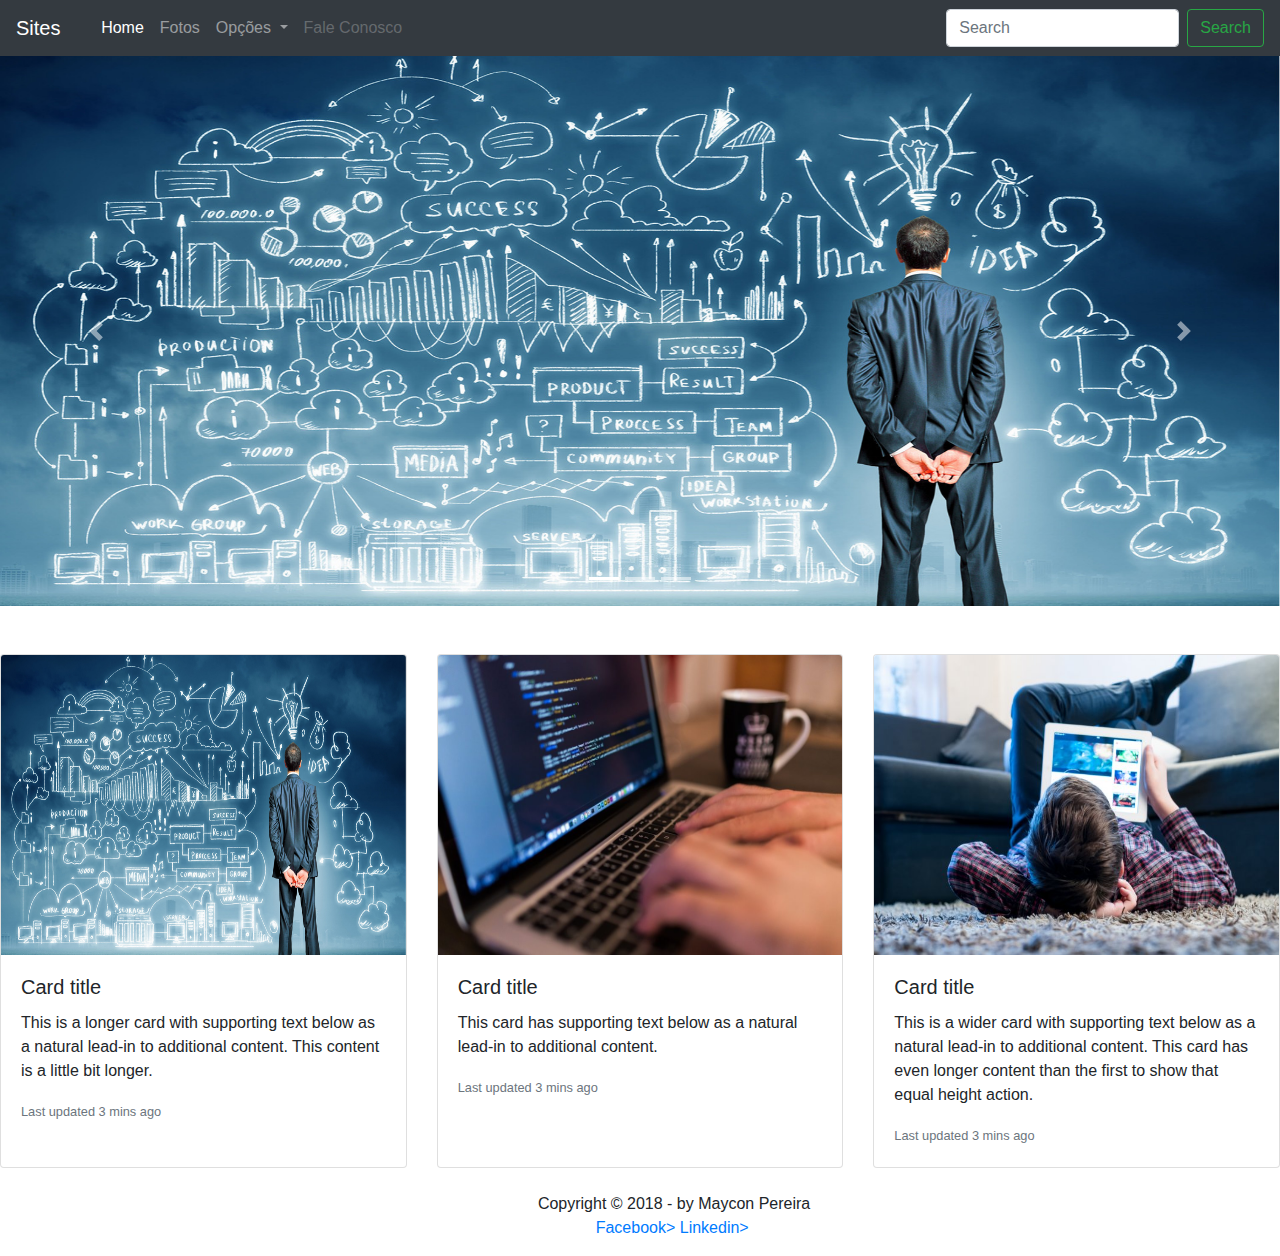
==== site/index.html @ 8052c2e3 "Primeiro conteúdo" ====
<!doctype html>
<html lang="pt-br">
<head>
  <!-- Required meta tags -->
  <meta charset="utf-8">
  <meta name="viewport" content="width=device-width, initial-scale=1, shrink-to-fit=no">

  <!-- Bootstrap CSS -->
  <link rel="stylesheet" href="https://maxcdn.bootstrapcdn.com/bootstrap/4.0.0/css/bootstrap.min.css" integrity="sha384-Gn5384xqQ1aoWXA+058RXPxPg6fy4IWvTNh0E263XmFcJlSAwiGgFAW/dAiS6JXm" crossorigin="anonymous">

  <title>Site</title>
</head>
<body>
  <div id="interface">

  <!-- Optional JavaScript -->
  <!-- jQuery first, then Popper.js, then Bootstrap JS -->
  <script src="https://code.jquery.com/jquery-3.2.1.slim.min.js" integrity="sha384-KJ3o2DKtIkvYIK3UENzmM7KCkRr/rE9/Qpg6aAZGJwFDMVNA/GpGFF93hXpG5KkN" crossorigin="anonymous"></script>
  <script src="https://cdnjs.cloudflare.com/ajax/libs/popper.js/1.12.9/umd/popper.min.js" integrity="sha384-ApNbgh9B+Y1QKtv3Rn7W3mgPxhU9K/ScQsAP7hUibX39j7fakFPskvXusvfa0b4Q" crossorigin="anonymous"></script>
  <script src="https://maxcdn.bootstrapcdn.com/bootstrap/4.0.0/js/bootstrap.min.js" integrity="sha384-JZR6Spejh4U02d8jOt6vLEHfe/JQGiRRSQQxSfFWpi1MquVdAyjUar5+76PVCmYl" crossorigin="anonymous"></script>

  <!-- menu do site -->
  

  <nav  class="navbar navbar-expand-lg navbar-dark bg-dark custom">
    <a class="navbar-brand" href="index.html">Sites &nbsp;&nbsp; </a>
    <button class="navbar-toggler" type="button" data-toggle="collapse" data-target="#navbarSupportedContent" aria-controls="navbarSupportedContent" aria-expanded="false" aria-label="Toggle navigation">
      <span class="navbar-toggler-icon"></span>
    </button>

    <div class="collapse navbar-collapse" id="navbarSupportedContent">
      <ul class="navbar-nav mr-auto">
        <li class="nav-item active">
          <a class="nav-link" href="index.html">Home <span class="sr-only">(current)</span></a>
        </li>
        <li class="nav-item">
          <a class="nav-link" href="fotos.html">Fotos</a>
        </li>
        <li class="nav-item dropdown">
          <a class="nav-link dropdown-toggle" href="#" id="navbarDropdown" role="button" data-toggle="dropdown" aria-haspopup="true" aria-expanded="false">
            Opções
          </a>
          <div class="dropdown-menu" aria-labelledby="navbarDropdown">
            <a class="dropdown-item" href="#">Action</a>
            <a class="dropdown-item" href="#">Another action</a>
            <div class="dropdown-divider"></div>
            <a class="dropdown-item" href="#">Something else here</a>
          </div>
        </li>
        <li class="nav-item">
          <a class="nav-link disabled" href="faleConosco.html">Fale Conosco</a>
        </li>
      </ul>
      <form class="form-inline my-2 my-lg-0">
        <input class="form-control mr-sm-2" type="search" placeholder="Search" aria-label="Search">
        <button class="btn btn-outline-success my-2 my-sm-0" type="submit">Search</button>
      </form>
    </div>
  </nav>

  


  <div id="carouselExampleIndicators" class="carousel slide" data-ride="carousel">
    <ol class="carousel-indicators">
      <li data-target="#carouselExampleIndicators" data-slide-to="0" class="active"></li>
      <li data-target="#carouselExampleIndicators" data-slide-to="1"></li>
      <li data-target="#carouselExampleIndicators" data-slide-to="2"></li>
    </ol>
    <div class="carousel-inner">
      <div class="carousel-item active">
        <img class="d-block w-100" src="img/tecnologia1.jpg" border="" width="" height="550" alt="First slide">
      </div>
      <div class="carousel-item">
        <img class="d-block w-100" src="img/tecnologia2.jpg" border="50" width="-50" height="550"  alt="Second slide">
      </div>
      <div class="carousel-item">
        <img class="d-block w-100" src="  img/tecnologia3.jpg" border="0" width="-50" height="550"  alt="Third slide">
      </div>
    </div>
    <a class="carousel-control-prev" href="#carouselExampleIndicators" role="button" data-slide="prev">
      <span class="carousel-control-prev-icon" aria-hidden="true"></span>
      <span class="sr-only">Previous</span>
    </a>
    <a class="carousel-control-next" href="#carouselExampleIndicators" role="button" data-slide="next">
      <span class="carousel-control-next-icon" aria-hidden="true"></span>
      <span class="sr-only">Next</span>
    </a>
  </div>

  <br>
  <br>

<div class="container-fluid">
 
</div>

<div class="card-deck">
  <div class="card">
    <img class="card-img-top" src="  img/tecnologia1.jpg" border="0" width="" height="300" alt="Card image cap">
    <div class="card-body">
      <h5 class="card-title">Card title</h5>
      <p class="card-text">This is a longer card with supporting text below as a natural lead-in to additional content. This content is a little bit longer.</p>
      <p class="card-text"><small class="text-muted">Last updated 3 mins ago</small></p>
    </div>
  </div>
  <div class="card">
    <img class="card-img-top" src="  img/tecnologia2.jpg" border="0" width="" height="300" alt="Card image cap">
    <div class="card-body">
      <h5 class="card-title">Card title</h5>
      <p class="card-text">This card has supporting text below as a natural lead-in to additional content.</p>
      <p class="card-text"><small class="text-muted">Last updated 3 mins ago</small></p>
    </div>
  </div>
  <div class="card">
    <img class="card-img-top" src="  img/tecnologia3.jpg" border="0" width="" height="300" alt="Card image cap">
    <div class="card-body">
      <h5 class="card-title">Card title</h5>
      <p class="card-text">This is a wider card with supporting text below as a natural lead-in to additional content. This card has even longer content than the first to show that equal height action.</p>
      <p class="card-text"><small class="text-muted">Last updated 3 mins ago</small></p>
    </div>
  </div>
</div>

<aside>
  <br>

<footer id="rodape">

  <p>&nbsp;&nbsp;&nbsp;&nbsp;&nbsp;&nbsp;&nbsp;&nbsp;&nbsp;&nbsp;&nbsp;&nbsp;&nbsp;&nbsp;&nbsp;&nbsp;&nbsp;&nbsp;&nbsp;&nbsp;&nbsp;&nbsp;&nbsp;&nbsp;&nbsp;&nbsp;&nbsp;&nbsp;&nbsp;&nbsp;&nbsp;&nbsp;&nbsp;&nbsp;&nbsp;&nbsp;&nbsp;&nbsp;&nbsp;&nbsp;&nbsp;&nbsp;&nbsp;&nbsp;&nbsp;&nbsp;&nbsp;&nbsp;&nbsp;&nbsp;&nbsp;&nbsp;&nbsp;&nbsp;&nbsp;&nbsp;&nbsp;&nbsp;&nbsp;&nbsp;&nbsp;&nbsp;&nbsp;&nbsp;&nbsp;&nbsp;&nbsp;&nbsp;&nbsp;&nbsp;&nbsp;&nbsp;&nbsp;&nbsp;&nbsp;&nbsp;&nbsp;&nbsp;&nbsp;&nbsp;&nbsp;&nbsp;&nbsp;&nbsp;&nbsp;&nbsp;&nbsp;&nbsp;&nbsp;&nbsp;&nbsp;&nbsp;&nbsp;&nbsp;&nbsp;&nbsp;&nbsp;&nbsp;&nbsp;&nbsp;&nbsp;&nbsp;&nbsp;&nbsp;&nbsp;&nbsp; &nbsp;&nbsp;&nbsp;&nbsp;&nbsp;&nbsp;&nbsp;&nbsp;&nbsp;&nbsp;&nbsp;&nbsp;&nbsp;&nbsp;Copyright &copy; 2018 - by Maycon Pereira <br/>
   &nbsp;&nbsp;&nbsp;&nbsp;&nbsp;&nbsp;&nbsp;&nbsp;&nbsp;&nbsp;&nbsp;&nbsp;&nbsp;&nbsp;&nbsp;&nbsp;&nbsp;&nbsp;&nbsp;&nbsp;&nbsp;&nbsp;&nbsp;&nbsp;&nbsp;&nbsp;&nbsp;&nbsp;&nbsp;&nbsp;&nbsp;&nbsp;&nbsp;&nbsp;&nbsp;&nbsp;&nbsp;&nbsp;&nbsp;&nbsp;&nbsp;&nbsp;&nbsp;&nbsp;&nbsp;&nbsp;&nbsp;&nbsp;&nbsp;&nbsp;&nbsp;&nbsp;&nbsp;&nbsp;&nbsp;&nbsp;&nbsp;&nbsp;&nbsp;&nbsp;&nbsp;&nbsp;&nbsp;&nbsp;&nbsp;&nbsp;&nbsp;&nbsp;&nbsp;&nbsp;&nbsp;&nbsp;&nbsp;&nbsp;&nbsp;&nbsp;&nbsp;&nbsp;&nbsp;&nbsp;&nbsp;&nbsp;&nbsp;&nbsp;&nbsp;&nbsp;&nbsp;&nbsp;&nbsp;&nbsp;&nbsp;&nbsp;&nbsp;&nbsp;&nbsp;&nbsp;&nbsp;&nbsp;&nbsp;&nbsp;&nbsp;&nbsp;&nbsp;&nbsp;&nbsp;&nbsp;&nbsp;&nbsp;&nbsp;&nbsp;&nbsp;&nbsp;&nbsp;&nbsp;&nbsp;&nbsp;&nbsp;&nbsp;&nbsp;&nbsp;&nbsp;&nbsp;&nbsp;&nbsp;&nbsp;&nbsp;&nbsp;&nbsp;&nbsp;&nbsp;&nbsp;&nbsp;&nbsp; <a href="https://www.facebook.com/profile.php?id=100007586955170" target="_blank">Facebook></a>
    <a href="https://www.linkedin.com/in/maycon-ramalho-pereira-719404122/" target="_blank">Linkedin></a></p>
  


</footer>
</aside>

</div>
</body>
</html>
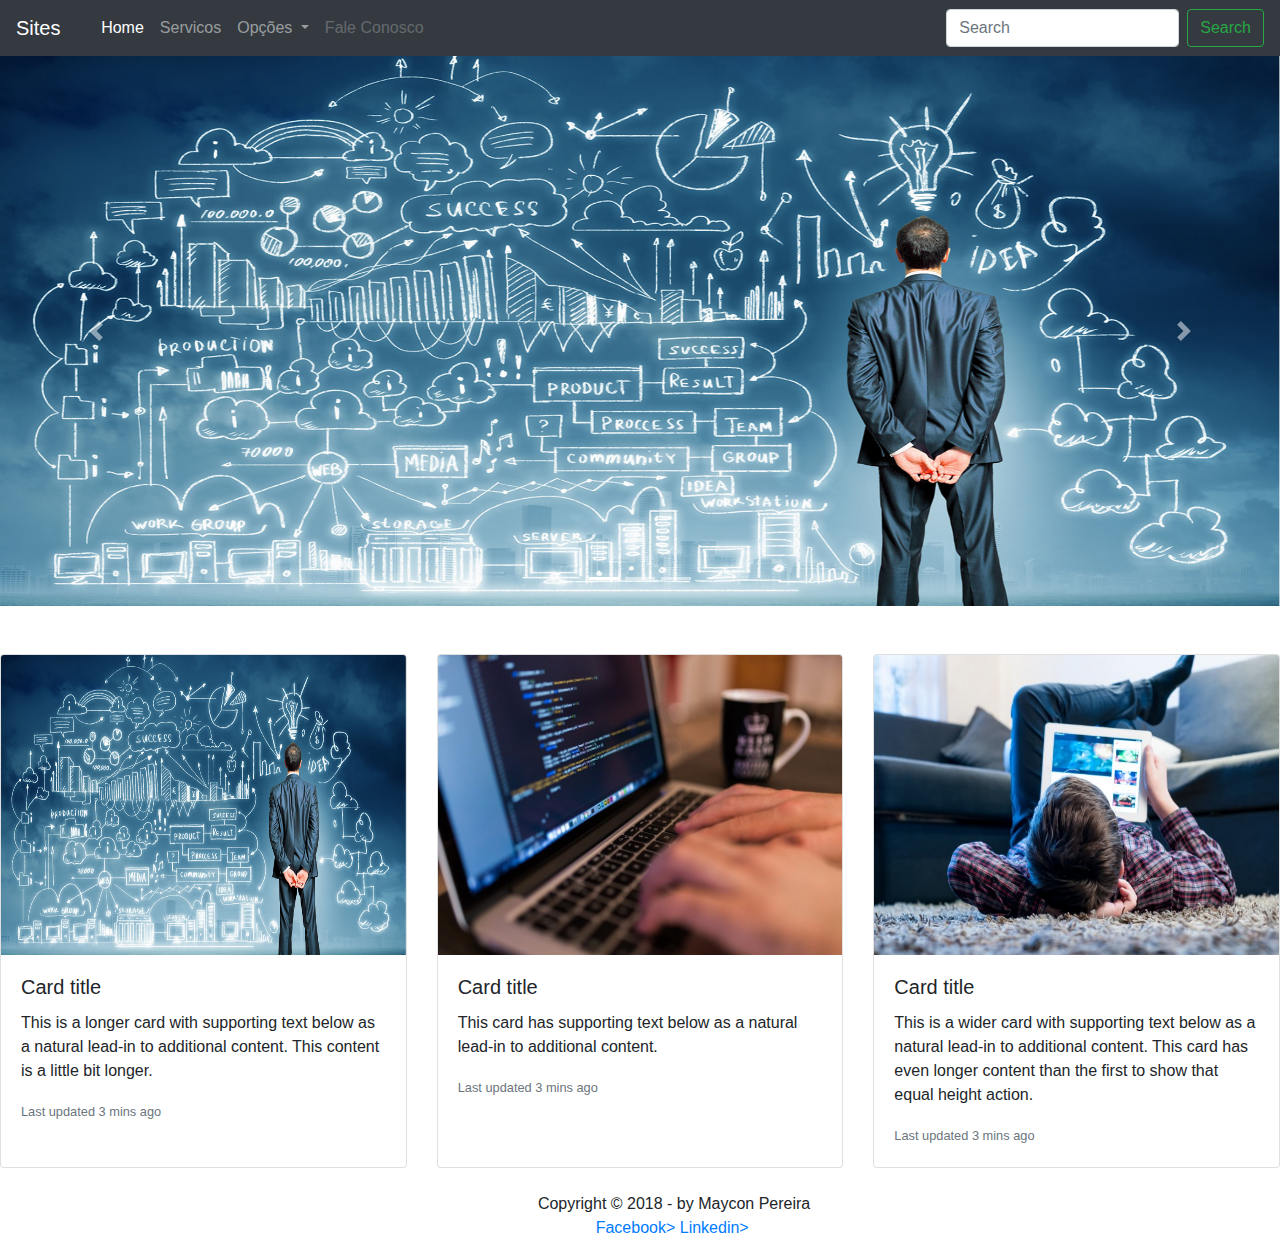
==== commit c3228fa9: "Atualizações 1" ====
--- a/site/index.html
+++ b/site/index.html
@@ -2,140 +2,144 @@
 <html lang="pt-br">
 <head>
   <!-- Required meta tags -->
-  <meta charset="utf-8">
+  <meta charset="UTF-8">
   <meta name="viewport" content="width=device-width, initial-scale=1, shrink-to-fit=no">
 
   <!-- Bootstrap CSS -->
   <link rel="stylesheet" href="https://maxcdn.bootstrapcdn.com/bootstrap/4.0.0/css/bootstrap.min.css" integrity="sha384-Gn5384xqQ1aoWXA+058RXPxPg6fy4IWvTNh0E263XmFcJlSAwiGgFAW/dAiS6JXm" crossorigin="anonymous">
 
-  <title>Site</title>
+  <title>Site:Home</title>
 </head>
 <body>
   <div id="interface">
 
-  <!-- Optional JavaScript -->
-  <!-- jQuery first, then Popper.js, then Bootstrap JS -->
-  <script src="https://code.jquery.com/jquery-3.2.1.slim.min.js" integrity="sha384-KJ3o2DKtIkvYIK3UENzmM7KCkRr/rE9/Qpg6aAZGJwFDMVNA/GpGFF93hXpG5KkN" crossorigin="anonymous"></script>
-  <script src="https://cdnjs.cloudflare.com/ajax/libs/popper.js/1.12.9/umd/popper.min.js" integrity="sha384-ApNbgh9B+Y1QKtv3Rn7W3mgPxhU9K/ScQsAP7hUibX39j7fakFPskvXusvfa0b4Q" crossorigin="anonymous"></script>
-  <script src="https://maxcdn.bootstrapcdn.com/bootstrap/4.0.0/js/bootstrap.min.js" integrity="sha384-JZR6Spejh4U02d8jOt6vLEHfe/JQGiRRSQQxSfFWpi1MquVdAyjUar5+76PVCmYl" crossorigin="anonymous"></script>
+    <!-- Optional JavaScript -->
+    <!-- jQuery first, then Popper.js, then Bootstrap JS -->
+    <script src="https://code.jquery.com/jquery-3.2.1.slim.min.js" integrity="sha384-KJ3o2DKtIkvYIK3UENzmM7KCkRr/rE9/Qpg6aAZGJwFDMVNA/GpGFF93hXpG5KkN" crossorigin="anonymous"></script>
+    <script src="https://cdnjs.cloudflare.com/ajax/libs/popper.js/1.12.9/umd/popper.min.js" integrity="sha384-ApNbgh9B+Y1QKtv3Rn7W3mgPxhU9K/ScQsAP7hUibX39j7fakFPskvXusvfa0b4Q" crossorigin="anonymous"></script>
+    <script src="https://maxcdn.bootstrapcdn.com/bootstrap/4.0.0/js/bootstrap.min.js" integrity="sha384-JZR6Spejh4U02d8jOt6vLEHfe/JQGiRRSQQxSfFWpi1MquVdAyjUar5+76PVCmYl" crossorigin="anonymous"></script>
 
-  <!-- menu do site -->
-  
-
-  <nav  class="navbar navbar-expand-lg navbar-dark bg-dark custom">
-    <a class="navbar-brand" href="index.html">Sites &nbsp;&nbsp; </a>
-    <button class="navbar-toggler" type="button" data-toggle="collapse" data-target="#navbarSupportedContent" aria-controls="navbarSupportedContent" aria-expanded="false" aria-label="Toggle navigation">
-      <span class="navbar-toggler-icon"></span>
-    </button>
-
-    <div class="collapse navbar-collapse" id="navbarSupportedContent">
-      <ul class="navbar-nav mr-auto">
-        <li class="nav-item active">
-          <a class="nav-link" href="index.html">Home <span class="sr-only">(current)</span></a>
-        </li>
-        <li class="nav-item">
-          <a class="nav-link" href="fotos.html">Fotos</a>
-        </li>
-        <li class="nav-item dropdown">
-          <a class="nav-link dropdown-toggle" href="#" id="navbarDropdown" role="button" data-toggle="dropdown" aria-haspopup="true" aria-expanded="false">
-            Opções
-          </a>
-          <div class="dropdown-menu" aria-labelledby="navbarDropdown">
-            <a class="dropdown-item" href="#">Action</a>
-            <a class="dropdown-item" href="#">Another action</a>
-            <div class="dropdown-divider"></div>
-            <a class="dropdown-item" href="#">Something else here</a>
-          </div>
-        </li>
-        <li class="nav-item">
-          <a class="nav-link disabled" href="faleConosco.html">Fale Conosco</a>
-        </li>
-      </ul>
-      <form class="form-inline my-2 my-lg-0">
-        <input class="form-control mr-sm-2" type="search" placeholder="Search" aria-label="Search">
-        <button class="btn btn-outline-success my-2 my-sm-0" type="submit">Search</button>
-      </form>
-    </div>
-  </nav>
-
-  
+    <!-- menu do site -->
 
 
-  <div id="carouselExampleIndicators" class="carousel slide" data-ride="carousel">
-    <ol class="carousel-indicators">
-      <li data-target="#carouselExampleIndicators" data-slide-to="0" class="active"></li>
-      <li data-target="#carouselExampleIndicators" data-slide-to="1"></li>
-      <li data-target="#carouselExampleIndicators" data-slide-to="2"></li>
-    </ol>
-    <div class="carousel-inner">
-      <div class="carousel-item active">
-        <img class="d-block w-100" src="img/tecnologia1.jpg" border="" width="" height="550" alt="First slide">
+    <nav  class="navbar navbar-expand-lg navbar-dark bg-dark custom">
+      <a class="navbar-brand" href="index.html">Sites &nbsp;&nbsp; </a>
+      <button class="navbar-toggler" type="button" data-toggle="collapse" data-target="#navbarSupportedContent" aria-controls="navbarSupportedContent" aria-expanded="false" aria-label="Toggle navigation">
+        <span class="navbar-toggler-icon"></span>
+      </button>
+
+      <div class="collapse navbar-collapse" id="navbarSupportedContent">
+        <ul class="navbar-nav mr-auto">
+          <li class="nav-item active">
+            <a class="nav-link" href="index.html">Home <span class="sr-only">(current)</span></a>
+          </li>
+          <li class="nav-item">
+            <a class="nav-link" href="servicos.html">Servicos</a>
+          </li>
+          <li class="nav-item dropdown">
+            <a class="nav-link dropdown-toggle" href="#" id="navbarDropdown" role="button" data-toggle="dropdown" aria-haspopup="true" aria-expanded="false">
+              Opções
+            </a>
+            <div class="dropdown-menu" aria-labelledby="navbarDropdown">
+              <a class="dropdown-item" href="fotos.html">Fotos</a>
+              <a class="dropdown-item" href="">Another action</a>
+              <div class="dropdown-divider"></div>
+              <a class="dropdown-item" href="#">Something else here</a>
+            </div>
+          </li>
+          <li class="nav-item">
+            <a class="nav-link disabled" href="faleConosco.html">Fale Conosco</a>
+          </li>
+        </ul>
+        <form class="form-inline my-2 my-lg-0">
+          <input class="form-control mr-sm-2" type="search" placeholder="Search" aria-label="Search">
+          <button class="btn btn-outline-success my-2 my-sm-0" type="submit">Search</button>
+        </form>
       </div>
-      <div class="carousel-item">
-        <img class="d-block w-100" src="img/tecnologia2.jpg" border="50" width="-50" height="550"  alt="Second slide">
+    </nav>
+
+
+
+
+    <div id="carouselExampleIndicators" class="carousel slide" data-ride="carousel">
+      <ol class="carousel-indicators">
+        <li data-target="#carouselExampleIndicators" data-slide-to="0" class="active"></li>
+        <li data-target="#carouselExampleIndicators" data-slide-to="1"></li>
+        <li data-target="#carouselExampleIndicators" data-slide-to="2"></li>
+      </ol>
+      <div class="carousel-inner">
+        <div class="carousel-item active">
+          <img class="d-block w-100" src="img/tecnologia1.jpg" border="" width="" height="550" alt="First slide">
+          <div class="carousel-caption d-none d-md-block">
+                       
+          </div>
+        </div>
+        <div class="carousel-item">
+          <img class="d-block w-100" src="img/tecnologia2.jpg" border="50" width="-50" height="550"  alt="Second slide">
+        </div>
+        <div class="carousel-item">
+          <img class="d-block w-100" src="  img/tecnologia3.jpg" border="0" width="-50" height="550"  alt="Third slide">
+        </div>
       </div>
-      <div class="carousel-item">
-        <img class="d-block w-100" src="  img/tecnologia3.jpg" border="0" width="-50" height="550"  alt="Third slide">
+      <a class="carousel-control-prev" href="#carouselExampleIndicators" role="button" data-slide="prev">
+        <span class="carousel-control-prev-icon" aria-hidden="true"></span>
+        <span class="sr-only">Previous</span>
+      </a>
+      <a class="carousel-control-next" href="#carouselExampleIndicators" role="button" data-slide="next">
+        <span class="carousel-control-next-icon" aria-hidden="true"></span>
+        <span class="sr-only">Next</span>
+      </a>
+    </div>
+
+    <br>
+    <br>
+
+
+    <div class="container-fluid">
+
+    </div>
+
+    <div class="card-deck">
+      <div class="card">
+        <img class="card-img-top" src="  img/tecnologia1.jpg" border="0" width="" height="300" alt="Card image cap">
+        <div class="card-body">
+          <h5 class="card-title">Card title</h5>
+          <p class="card-text">This is a longer card with supporting text below as a natural lead-in to additional content. This content is a little bit longer.</p>
+          <p class="card-text"><small class="text-muted">Last updated 3 mins ago</small></p>
+        </div>
+      </div>
+      <div class="card">
+        <img class="card-img-top" src="  img/tecnologia2.jpg" border="0" width="" height="300" alt="Card image cap">
+        <div class="card-body">
+          <h5 class="card-title">Card title</h5>
+          <p class="card-text">This card has supporting text below as a natural lead-in to additional content.</p>
+          <p class="card-text"><small class="text-muted">Last updated 3 mins ago</small></p>
+        </div>
+      </div>
+      <div class="card">
+        <img class="card-img-top" src="  img/tecnologia3.jpg" border="0" width="" height="300" alt="Card image cap">
+        <div class="card-body">
+          <h5 class="card-title">Card title</h5>
+          <p class="card-text">This is a wider card with supporting text below as a natural lead-in to additional content. This card has even longer content than the first to show that equal height action.</p>
+          <p class="card-text"><small class="text-muted">Last updated 3 mins ago</small></p>
+        </div>
       </div>
     </div>
-    <a class="carousel-control-prev" href="#carouselExampleIndicators" role="button" data-slide="prev">
-      <span class="carousel-control-prev-icon" aria-hidden="true"></span>
-      <span class="sr-only">Previous</span>
-    </a>
-    <a class="carousel-control-next" href="#carouselExampleIndicators" role="button" data-slide="next">
-      <span class="carousel-control-next-icon" aria-hidden="true"></span>
-      <span class="sr-only">Next</span>
-    </a>
-  </div>
 
-  <br>
-  <br>
+    <aside>
+      <br>
 
-<div class="container-fluid">
- 
-</div>
+      <footer id="rodape">
 
-<div class="card-deck">
-  <div class="card">
-    <img class="card-img-top" src="  img/tecnologia1.jpg" border="0" width="" height="300" alt="Card image cap">
-    <div class="card-body">
-      <h5 class="card-title">Card title</h5>
-      <p class="card-text">This is a longer card with supporting text below as a natural lead-in to additional content. This content is a little bit longer.</p>
-      <p class="card-text"><small class="text-muted">Last updated 3 mins ago</small></p>
-    </div>
-  </div>
-  <div class="card">
-    <img class="card-img-top" src="  img/tecnologia2.jpg" border="0" width="" height="300" alt="Card image cap">
-    <div class="card-body">
-      <h5 class="card-title">Card title</h5>
-      <p class="card-text">This card has supporting text below as a natural lead-in to additional content.</p>
-      <p class="card-text"><small class="text-muted">Last updated 3 mins ago</small></p>
-    </div>
-  </div>
-  <div class="card">
-    <img class="card-img-top" src="  img/tecnologia3.jpg" border="0" width="" height="300" alt="Card image cap">
-    <div class="card-body">
-      <h5 class="card-title">Card title</h5>
-      <p class="card-text">This is a wider card with supporting text below as a natural lead-in to additional content. This card has even longer content than the first to show that equal height action.</p>
-      <p class="card-text"><small class="text-muted">Last updated 3 mins ago</small></p>
-    </div>
-  </div>
-</div>
-
-<aside>
-  <br>
-
-<footer id="rodape">
-
-  <p>&nbsp;&nbsp;&nbsp;&nbsp;&nbsp;&nbsp;&nbsp;&nbsp;&nbsp;&nbsp;&nbsp;&nbsp;&nbsp;&nbsp;&nbsp;&nbsp;&nbsp;&nbsp;&nbsp;&nbsp;&nbsp;&nbsp;&nbsp;&nbsp;&nbsp;&nbsp;&nbsp;&nbsp;&nbsp;&nbsp;&nbsp;&nbsp;&nbsp;&nbsp;&nbsp;&nbsp;&nbsp;&nbsp;&nbsp;&nbsp;&nbsp;&nbsp;&nbsp;&nbsp;&nbsp;&nbsp;&nbsp;&nbsp;&nbsp;&nbsp;&nbsp;&nbsp;&nbsp;&nbsp;&nbsp;&nbsp;&nbsp;&nbsp;&nbsp;&nbsp;&nbsp;&nbsp;&nbsp;&nbsp;&nbsp;&nbsp;&nbsp;&nbsp;&nbsp;&nbsp;&nbsp;&nbsp;&nbsp;&nbsp;&nbsp;&nbsp;&nbsp;&nbsp;&nbsp;&nbsp;&nbsp;&nbsp;&nbsp;&nbsp;&nbsp;&nbsp;&nbsp;&nbsp;&nbsp;&nbsp;&nbsp;&nbsp;&nbsp;&nbsp;&nbsp;&nbsp;&nbsp;&nbsp;&nbsp;&nbsp;&nbsp;&nbsp;&nbsp;&nbsp;&nbsp;&nbsp; &nbsp;&nbsp;&nbsp;&nbsp;&nbsp;&nbsp;&nbsp;&nbsp;&nbsp;&nbsp;&nbsp;&nbsp;&nbsp;&nbsp;Copyright &copy; 2018 - by Maycon Pereira <br/>
-   &nbsp;&nbsp;&nbsp;&nbsp;&nbsp;&nbsp;&nbsp;&nbsp;&nbsp;&nbsp;&nbsp;&nbsp;&nbsp;&nbsp;&nbsp;&nbsp;&nbsp;&nbsp;&nbsp;&nbsp;&nbsp;&nbsp;&nbsp;&nbsp;&nbsp;&nbsp;&nbsp;&nbsp;&nbsp;&nbsp;&nbsp;&nbsp;&nbsp;&nbsp;&nbsp;&nbsp;&nbsp;&nbsp;&nbsp;&nbsp;&nbsp;&nbsp;&nbsp;&nbsp;&nbsp;&nbsp;&nbsp;&nbsp;&nbsp;&nbsp;&nbsp;&nbsp;&nbsp;&nbsp;&nbsp;&nbsp;&nbsp;&nbsp;&nbsp;&nbsp;&nbsp;&nbsp;&nbsp;&nbsp;&nbsp;&nbsp;&nbsp;&nbsp;&nbsp;&nbsp;&nbsp;&nbsp;&nbsp;&nbsp;&nbsp;&nbsp;&nbsp;&nbsp;&nbsp;&nbsp;&nbsp;&nbsp;&nbsp;&nbsp;&nbsp;&nbsp;&nbsp;&nbsp;&nbsp;&nbsp;&nbsp;&nbsp;&nbsp;&nbsp;&nbsp;&nbsp;&nbsp;&nbsp;&nbsp;&nbsp;&nbsp;&nbsp;&nbsp;&nbsp;&nbsp;&nbsp;&nbsp;&nbsp;&nbsp;&nbsp;&nbsp;&nbsp;&nbsp;&nbsp;&nbsp;&nbsp;&nbsp;&nbsp;&nbsp;&nbsp;&nbsp;&nbsp;&nbsp;&nbsp;&nbsp;&nbsp;&nbsp;&nbsp;&nbsp;&nbsp;&nbsp;&nbsp;&nbsp; <a href="https://www.facebook.com/profile.php?id=100007586955170" target="_blank">Facebook></a>
-    <a href="https://www.linkedin.com/in/maycon-ramalho-pereira-719404122/" target="_blank">Linkedin></a></p>
-  
+        <p>&nbsp;&nbsp;&nbsp;&nbsp;&nbsp;&nbsp;&nbsp;&nbsp;&nbsp;&nbsp;&nbsp;&nbsp;&nbsp;&nbsp;&nbsp;&nbsp;&nbsp;&nbsp;&nbsp;&nbsp;&nbsp;&nbsp;&nbsp;&nbsp;&nbsp;&nbsp;&nbsp;&nbsp;&nbsp;&nbsp;&nbsp;&nbsp;&nbsp;&nbsp;&nbsp;&nbsp;&nbsp;&nbsp;&nbsp;&nbsp;&nbsp;&nbsp;&nbsp;&nbsp;&nbsp;&nbsp;&nbsp;&nbsp;&nbsp;&nbsp;&nbsp;&nbsp;&nbsp;&nbsp;&nbsp;&nbsp;&nbsp;&nbsp;&nbsp;&nbsp;&nbsp;&nbsp;&nbsp;&nbsp;&nbsp;&nbsp;&nbsp;&nbsp;&nbsp;&nbsp;&nbsp;&nbsp;&nbsp;&nbsp;&nbsp;&nbsp;&nbsp;&nbsp;&nbsp;&nbsp;&nbsp;&nbsp;&nbsp;&nbsp;&nbsp;&nbsp;&nbsp;&nbsp;&nbsp;&nbsp;&nbsp;&nbsp;&nbsp;&nbsp;&nbsp;&nbsp;&nbsp;&nbsp;&nbsp;&nbsp;&nbsp;&nbsp;&nbsp;&nbsp;&nbsp;&nbsp; &nbsp;&nbsp;&nbsp;&nbsp;&nbsp;&nbsp;&nbsp;&nbsp;&nbsp;&nbsp;&nbsp;&nbsp;&nbsp;&nbsp;Copyright &copy; 2018 - by Maycon Pereira <br/>
+         &nbsp;&nbsp;&nbsp;&nbsp;&nbsp;&nbsp;&nbsp;&nbsp;&nbsp;&nbsp;&nbsp;&nbsp;&nbsp;&nbsp;&nbsp;&nbsp;&nbsp;&nbsp;&nbsp;&nbsp;&nbsp;&nbsp;&nbsp;&nbsp;&nbsp;&nbsp;&nbsp;&nbsp;&nbsp;&nbsp;&nbsp;&nbsp;&nbsp;&nbsp;&nbsp;&nbsp;&nbsp;&nbsp;&nbsp;&nbsp;&nbsp;&nbsp;&nbsp;&nbsp;&nbsp;&nbsp;&nbsp;&nbsp;&nbsp;&nbsp;&nbsp;&nbsp;&nbsp;&nbsp;&nbsp;&nbsp;&nbsp;&nbsp;&nbsp;&nbsp;&nbsp;&nbsp;&nbsp;&nbsp;&nbsp;&nbsp;&nbsp;&nbsp;&nbsp;&nbsp;&nbsp;&nbsp;&nbsp;&nbsp;&nbsp;&nbsp;&nbsp;&nbsp;&nbsp;&nbsp;&nbsp;&nbsp;&nbsp;&nbsp;&nbsp;&nbsp;&nbsp;&nbsp;&nbsp;&nbsp;&nbsp;&nbsp;&nbsp;&nbsp;&nbsp;&nbsp;&nbsp;&nbsp;&nbsp;&nbsp;&nbsp;&nbsp;&nbsp;&nbsp;&nbsp;&nbsp;&nbsp;&nbsp;&nbsp;&nbsp;&nbsp;&nbsp;&nbsp;&nbsp;&nbsp;&nbsp;&nbsp;&nbsp;&nbsp;&nbsp;&nbsp;&nbsp;&nbsp;&nbsp;&nbsp;&nbsp;&nbsp;&nbsp;&nbsp;&nbsp;&nbsp;&nbsp;&nbsp; <a href="https://www.facebook.com/profile.php?id=100007586955170" target="_blank">Facebook></a>
+         <a href="https://www.linkedin.com/in/maycon-ramalho-pereira-719404122/" target="_blank">Linkedin></a></p>
 
 
-</footer>
-</aside>
 
-</div>
-</body>
-</html>+       </footer>
+     </aside>
+
+   </div>
+ </body>
+ </html>